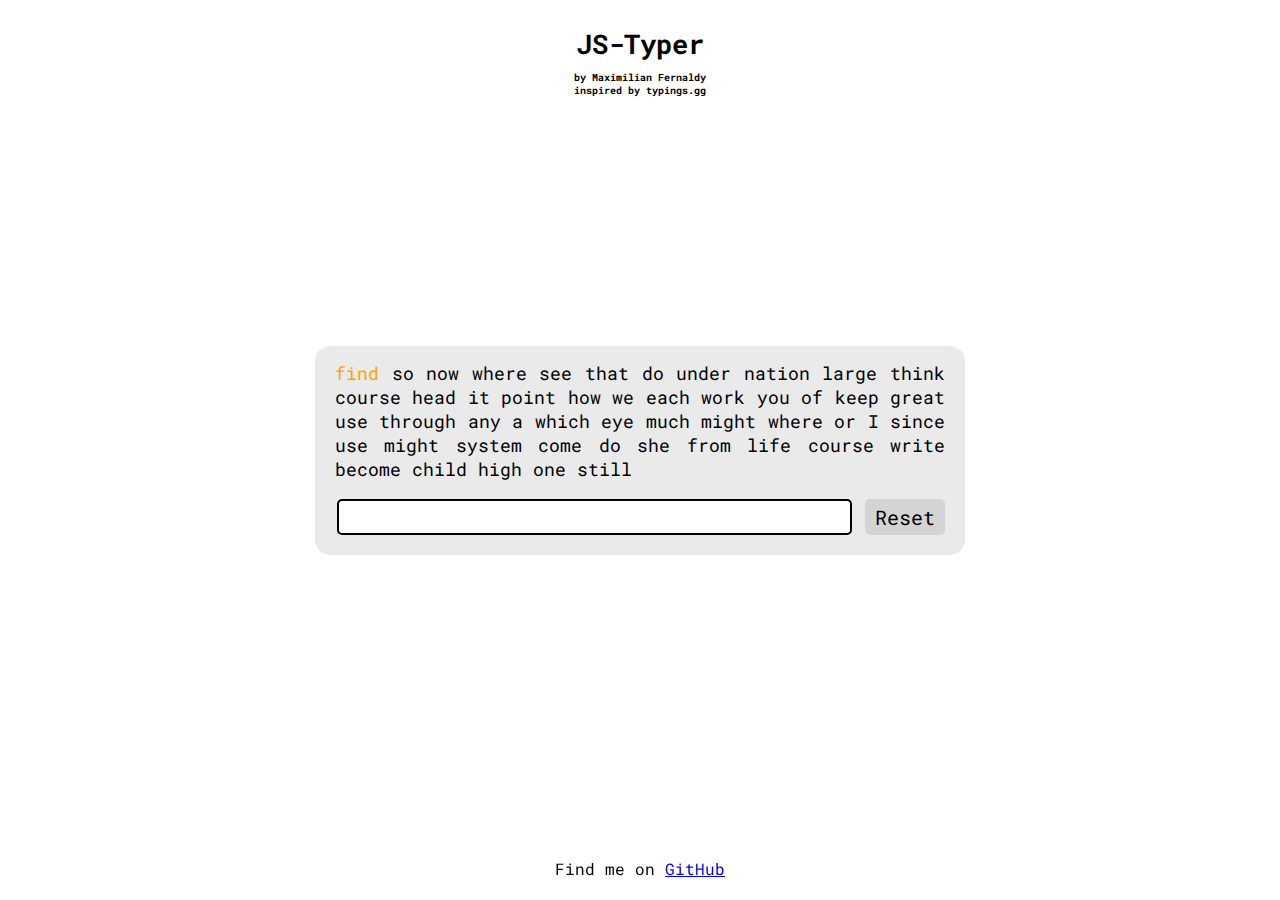
==== index.html @ 911cc550 "cm" ====
<!DOCTYPE html>
<html lang="en">
<head>
    <meta charset="UTF-8">
    <meta http-equiv="X-UA-Compatible" content="IE=edge">
    <meta name="viewport" content="width=device-width, initial-scale=1.0">
    <title>JS-Typer</title>
    <link rel="stylesheet" href="style.css">
    <link rel="stylesheet" href="https://fonts.googleapis.com/css?family=Roboto+Mono">
    
</head>
<body>
    <h1 class="head" id="header">JS-Typer</h1>
    <h3 class="author">by Maximilian Fernaldy<br>inspired by typings.gg</h3>
    <div class="outer">
        <div class="middle">
            <div class="innerContainer">
                <div class="paragraphContainer">
                    <p class="p1" id="paragraph1"></p><br>
                </div>
                <div class="inputBoxContainer">
                    <input class="inputBox" type="text" id="inputBox">
                    <button class="resetButton" type="button" id="Reset">Reset</button>
                </div>
            </div>
        </div>
    </div>
    
    <p class="caption">Find me on <a href='https://www.github.com/agb5003'>GitHub</a></p>

    <script src="index.js"></script> <!-- REMEMBER THIS SCRIPT TAG HAS TO BE AT THE END OF ALL THE ELEMENTS YOU WANT TO INTERACT WITH -->
</body>
</html>
---- style.css ----
body {
    flex: auto;
    flex-direction: column;
    display: flex;
    justify-content: center;
    align-items: center;
    font-family: 'Roboto Mono'; font-size: 16px;
}

.author {
    font-size: 10px;
}

.head{
    font-size: 27px;
    margin-bottom: auto;
}

.outer {
    display: table;
    position: absolute;
    top: 0;
    left: 0;
    height: 100%;
    width: 100%;
  }
  
.middle {
  display: table-cell;
  vertical-align: middle;
}
  
.innerContainer {
    position: relative;
    margin-left: auto;
    margin-right: auto;
    width: 650px;
    border: none;
    border-radius: 15px;
    background-color: #eaeaea;
    align-items: center;
    justify-content: center;
/* Whatever width you want */
}

.inputResetContainer {
    display: flex;
    align-items: stretch;
}

.p1 {
    text-align: justify;
    margin-left: 20px;
    margin-top: 15px;
    margin-right: 20px;
    font-family: 'Roboto Mono'; font-size: 18px;
    font-size: large;
    display:inline-block;
}

.resetButton {
    margin-bottom: 20px;
    margin-left: auto;
    margin-right: 20px;
    font-family: 'Roboto Mono'; font-size: 20px;
    height: 36px;
    width: 80px;
    background-color: #d4d4d4;
    border: none;
    border-radius: 5px;
    cursor: pointer;
}
.resetButton:hover {
    background-color: #adadad;
}

.inputBoxContainer {
    display: flex;
    align-items: stretch;
}

.inputBox {
    margin-left: 22px;
    text-indent: 10px;
    height: 30px;
    width: 78%;
    border-color: black;
    border-style: solid;
    border-radius: 5px;
    font-family: 'Roboto Mono'; font-size: 18px;
    background-color: white;
}

.caption {
    position: fixed;
    bottom: 5px;
}
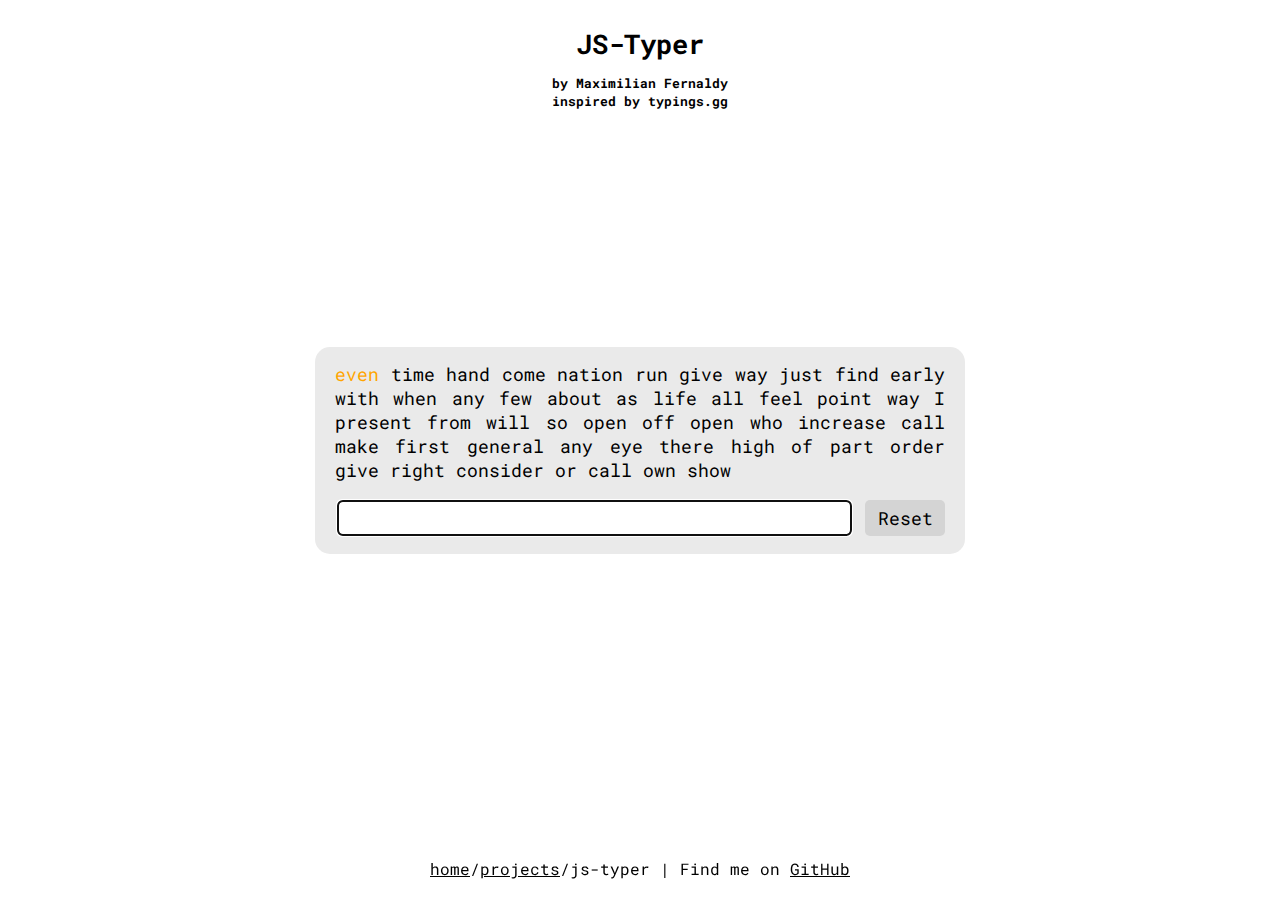
==== commit 4e658f78: "update to newest" ====
--- a/index.html
+++ b/index.html
@@ -5,9 +5,10 @@
     <meta http-equiv="X-UA-Compatible" content="IE=edge">
     <meta name="viewport" content="width=device-width, initial-scale=1.0">
     <title>JS-Typer</title>
-    <link rel="stylesheet" href="style.css">
+    <link rel="shortcut icon" type="image/png" href="../../icons/favicon.png">
+    <link rel="stylesheet" href="js-typer-style.css">
     <link rel="stylesheet" href="https://fonts.googleapis.com/css?family=Roboto+Mono">
-    
+    <script defer src="js-typer.js"></script>
 </head>
 <body>
     <h1 class="head" id="header">JS-Typer</h1>
@@ -26,8 +27,6 @@
         </div>
     </div>
     
-    <p class="caption">Find me on <a href='https://www.github.com/agb5003'>GitHub</a></p>
-
-    <script src="index.js"></script> <!-- REMEMBER THIS SCRIPT TAG HAS TO BE AT THE END OF ALL THE ELEMENTS YOU WANT TO INTERACT WITH -->
+    <p class="caption"><a href="../../">home</a>/<a href="../">projects</a>/js-typer | Find me on <a href='https://www.github.com/agb5003'>GitHub</a></p>
 </body>
 </html>--- a/js-typer-style.css
+++ b/js-typer-style.css
@@ -0,0 +1,100 @@
+body {
+    flex: auto;
+    flex-direction: column;
+    display: flex;
+    justify-content: center;
+    align-items: center;
+    font-family: 'Roboto Mono'; font-size: 16px;
+}
+
+.author {
+    font-size: 13px;
+}
+
+.head{
+    font-size: 27px;
+    margin-bottom: auto;
+}
+
+.outer {
+    display: table;
+    position: absolute;
+    top: 0;
+    left: 0;
+    height: 100%;
+    width: 100%;
+  }
+  
+.middle {
+  display: table-cell;
+  vertical-align: middle;
+}
+  
+.innerContainer {
+    position: relative;
+    margin-left: auto;
+    margin-right: auto;
+    width: 650px;
+    border: none;
+    border-radius: 15px;
+    background-color: #eaeaea;
+    align-items: center;
+    justify-content: center;
+/* Whatever width you want */
+}
+
+.inputResetContainer {
+    display: flex;
+    align-items: stretch;
+}
+
+.p1 {
+    text-align: justify;
+    margin-left: 20px;
+    margin-top: 15px;
+    margin-right: 20px;
+    font-family: 'Roboto Mono'; font-size: 18px;
+    font-size: large;
+    display:inline-block;
+}
+
+.resetButton {
+    margin-bottom: 18px;
+    margin-left: auto;
+    margin-right: 20px;
+    font-family: 'Roboto Mono'; font-size: 18px;
+    height: 36px;
+    width: 80px;
+    background-color: #d4d4d4;
+    border: none;
+    border-radius: 5px;
+    cursor: pointer;
+}
+.resetButton:hover {
+    background-color: #adadad;
+}
+
+.inputBoxContainer {
+    display: flex;
+    align-items: stretch;
+}
+
+.inputBox {
+    margin-left: 22px;
+    text-indent: 10px;
+    height: 30px;
+    width: 78%;
+    border-color: black;
+    border-style: solid;
+    border-radius: 5px;
+    font-family: 'Roboto Mono'; font-size: 18px;
+    background-color: white;
+}
+
+.caption {
+    position: fixed;
+    bottom: 5px;
+}
+.caption a {
+    color: black;
+}